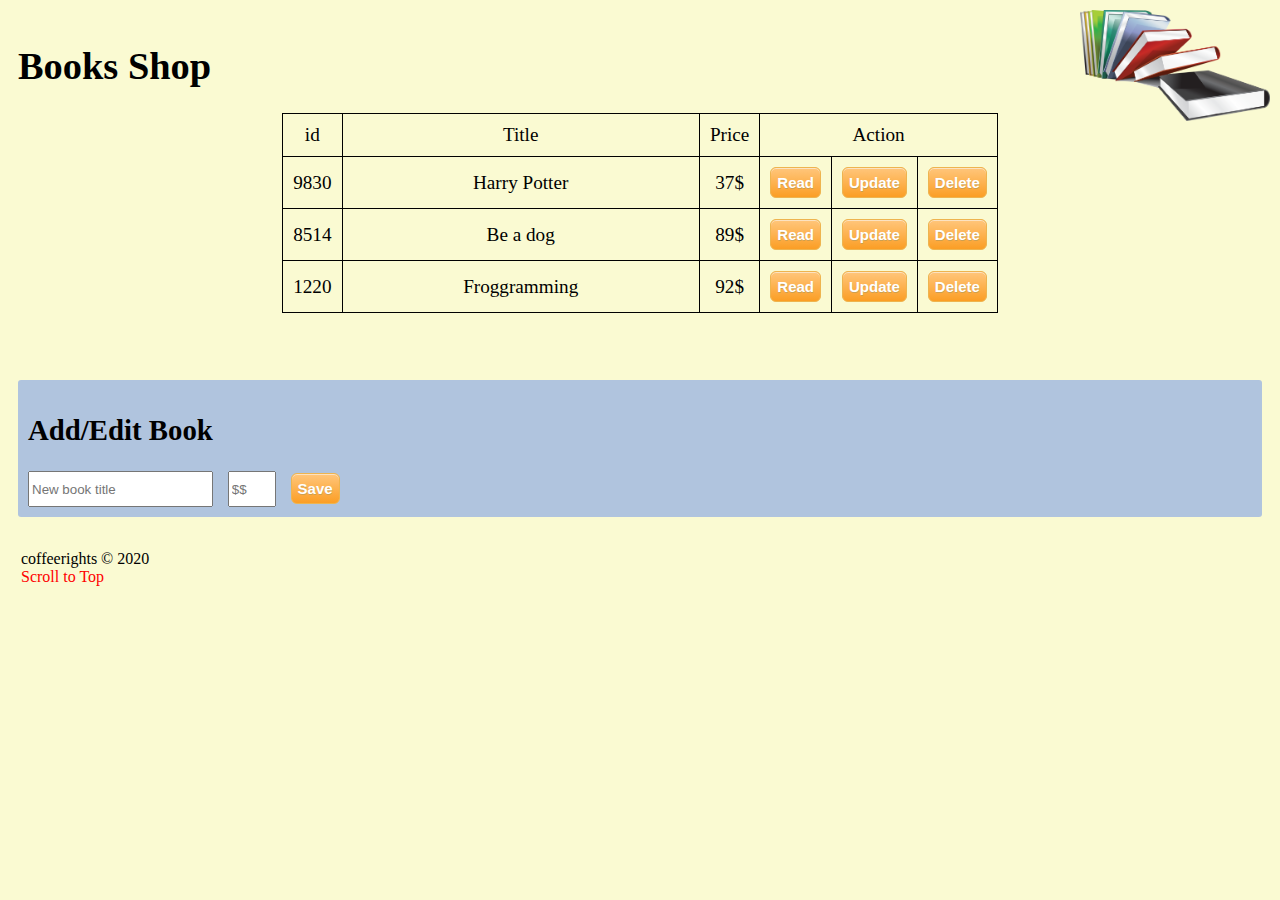
==== projs/books-shop/index.html @ bbbd85bc "initial commit" ====
<!DOCTYPE html>
<html lang="en">

<head>
    <meta charset="UTF-8">
    <meta name="viewport" content="width=device-width, initial-scale=1.0">
    <meta http-equiv="X-UA-Compatible" content="ie=edge">
    <title>Books shop</title>
    <script src="https://kit.fontawesome.com/080d8fc695.js" crossorigin="anonymous"></script>
    <link rel="stylesheet" href="css/main.css">
</head>

<body onload="onInit()">
    <header>
        <a name="top"></a>
        <h1>Books Shop</h1>
        <img src="img/logo.png" alt="Logo">
    </header>

    <table>
        <thead>
            <tr>
                <td class="sorter" onclick="onChangeSort('id')">id</td>
                <td class="book-title sorter" onclick="onChangeSort('name')">Title</td>
                <td class="sorter" onclick="onChangeSort('price')">Price</td>
                <td colspan="3">Action</td>
            </tr>
        </thead>
        <tbody class="book-table"></tbody>
    </table>

    <div class="page-btns">
        <button onclick="onChangePage(-1)"><i class="fas fa-arrow-circle-left"></i></button>
        <button onclick="onChangePage(1)"><i class="fas fa-arrow-circle-right"></i></button>
    </div>

    <section class="book-edit">
        <h2>Add/Edit Book</h2>
        <input placeholder="New book title" type="text" class="book-name" data-id="" />
        <input placeholder="$$" type="number" class="book-price" />
        <button class="btn" onclick="onSaveBook()">Save</button>
    </section>

    <section class="modal" hidden>
        <button class="btn" onclick="onCloseModal()">x</button>
        <h3></h3>
        <img src="" alt="Book image">
        <p>Book Price: <span></span></p>
        <p>Book rate:</p>
        <div class="minus-rate"></div>
        <span class="rate"></span>
        <div class="plus-rate"></div>
    </section>

    <a name="foot"></a>
    <footer>
        <p>coffeerights &copy; 2020 </p>
        <a href="#top">Scroll to Top</a>
    </footer>

    <script src="js/storage-service.js"></script>
    <script src="js/book-service.js"></script>
    <script src="js/book-controller.js"></script>
</body>

</html>
---- projs/books-shop/css/main.css ----
body {
    background-color: lightgoldenrodyellow;
    color: black;
    padding: 10px;
    font-size: 1.2rem;
    font-family: 'Trebuchet MS', 'Lucida Sans Unicode'
}

table {
    border-collapse: collapse;
    text-align: center;
    margin: auto;
    height: 200px;
}

table, td {
    border: black 1px solid;
}

td {
    padding: 10px;
}

.sorter:hover {
    cursor: pointer;
    background-color: lightcoral
}

.book-title {
    width: 50%;
}

.page-btns {
    margin: 15px;
    text-align: center;
}

input {
    transition: 0.3s;
}

input:focus {
    background-color: lightcyan;
}

.book-edit {
    background-color: lightsteelblue;
    padding: 10px;
    margin: 30px 0px;
    border-radius: 3px;
}

.book-edit input {
    margin-right: 10px;
    height: 30px;
}

.book-price {
    width: 40px;
}

.modal {
    background-color: darkslategray;
    color: wheat;
    padding: 10px;
    border-radius: 3px;
    text-align: center;
    position: absolute;
    top: 3%;
    left: 25%;
    width: 50%;
    opacity: 0;
    transition: opacity .3s;
    z-index: 2;
}

.modal button {
    text-align: center;
    height: 25px;
    width: 25px;
}

.plus-rate, .minus-rate {
    display: inline-block;
    margin: 0 10px;
}

.modal img {
    width: 180px;
}

footer {
    padding: 3px;
    font-size: 16px;
    bottom: 0;
    width: 40%;
}

footer a {
    color: #ff0000;
    color: rgb(255, 0, 0);
    text-decoration: none;
}

footer a:hover {
    color: gold;
    text-decoration: underline;
}

footer p {
    margin: 0;
    width: 80%;
}

header img {
    width: 190px;
    margin: 10px;
    position: absolute;
    right: 0;
    top: 0;
}

.btn {
    box-shadow: inset 0px 1px 0px 0px #fce2c1;
    background: linear-gradient(to bottom, #ffc477 5%, #fb9e25 100%);
    background-color: #ffc477;
    border-radius: 6px;
    border: 1px solid #eeb44f;
    display: inline-block;
    cursor: pointer;
    color: #ffffff;
    font-family: Arial;
    font-size: 15px;
    font-weight: bold;
    padding: 6px 6px;
    text-decoration: none;
    text-shadow: 0px 1px 0px #cc9f52;
}

.btn:hover {
    background: linear-gradient(to bottom, #fb9e25 5%, #ffc477 100%);
    background-color: #fb9e25;
}

.page-btns button {
    font-size: 35px;
    font-family: inherit;
    border: 0;
    padding: 0;
    width: 40px;
    background-color: Transparent;
    background-repeat: no-repeat;
    border: none;
}

.page-btns button:hover {
    cursor: pointer;
    color: rgb(153, 124, 124);
}
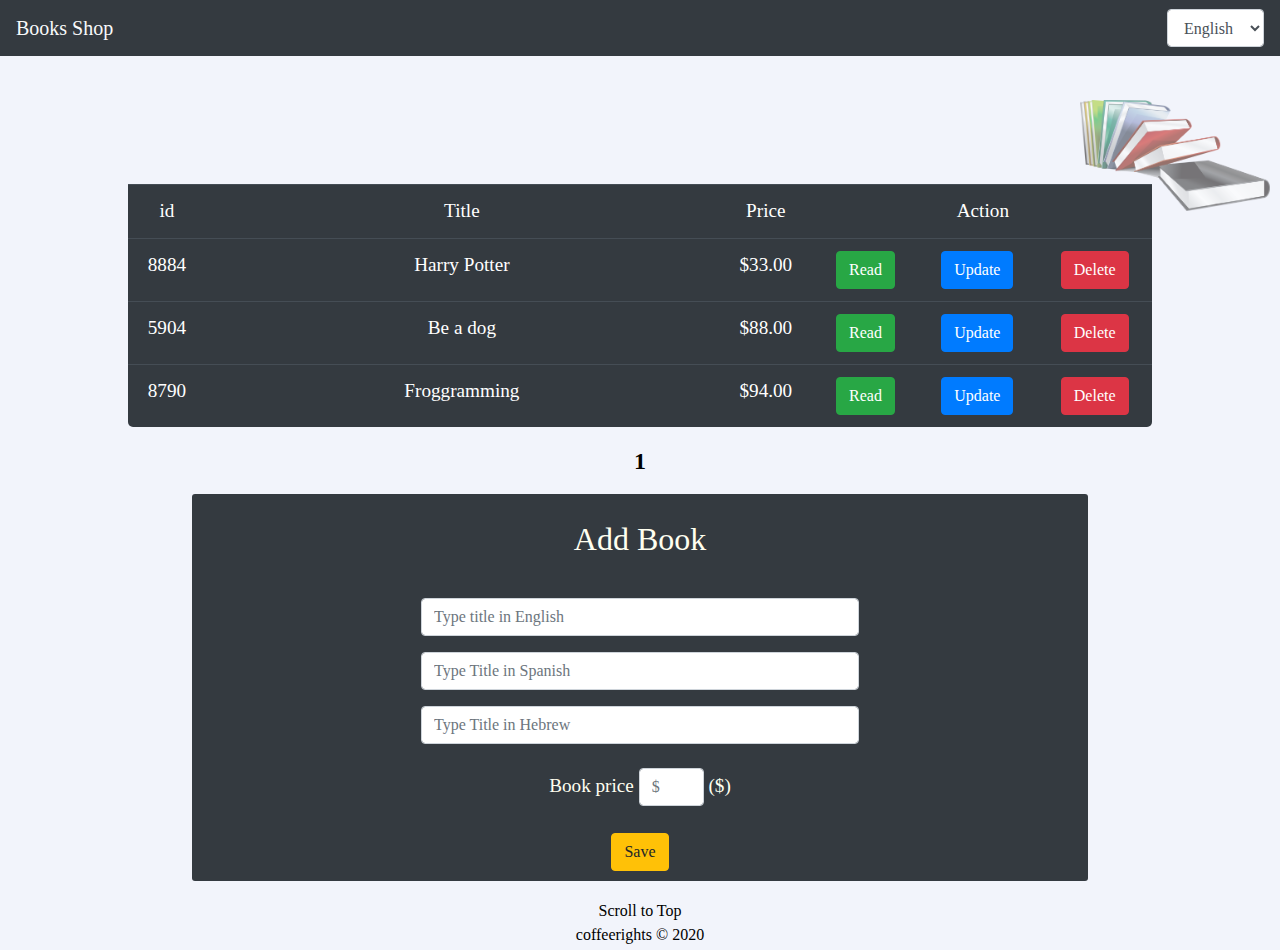
==== commit 1c3c616c: "add-new btn func" ====
--- a/projs/books-shop/index.html
+++ b/projs/books-shop/index.html
@@ -5,25 +5,44 @@
     <meta charset="UTF-8">
     <meta name="viewport" content="width=device-width, initial-scale=1.0">
     <meta http-equiv="X-UA-Compatible" content="ie=edge">
-    <title>Books shop</title>
+    <title data-trans="title">Books shop</title>
     <script src="https://kit.fontawesome.com/080d8fc695.js" crossorigin="anonymous"></script>
+    <!-- Bootstrap CSS -->
+    <link class="bs-link" rel="stylesheet"
+        href="https://stackpath.bootstrapcdn.com/bootstrap/4.3.1/css/bootstrap.min.css"
+        integrity="sha384-ggOyR0iXCbMQv3Xipma34MD+dH/1fQ784/j6cY/iJTQUOhcWr7x9JvoRxT2MZw1T" crossorigin="anonymous">
     <link rel="stylesheet" href="css/main.css">
 </head>
 
 <body onload="onInit()">
+
+    <nav class="navbar navbar-light bg-dark">
+        <a data-trans="title" class="navbar-brand text-light">Books Shop</a>
+        <form class="form-inline ">
+            <select class="form-control" onchange="onChangeLang(this.value)">
+                <option value="en">English</option>
+                <option value="he">עברית</option>
+                <option value="es">Spanish</option>
+            </select>
+        </form>
+      </nav>
+
+
+
     <header>
         <a name="top"></a>
-        <h1>Books Shop</h1>
-        <img src="img/logo.png" alt="Logo">
+        <img src="img/logo.png" alt="Logo"/>
     </header>
 
-    <table>
+
+
+    <table class="table table-hover table-dark">
         <thead>
             <tr>
-                <td class="sorter" onclick="onChangeSort('id')">id</td>
-                <td class="book-title sorter" onclick="onChangeSort('name')">Title</td>
-                <td class="sorter" onclick="onChangeSort('price')">Price</td>
-                <td colspan="3">Action</td>
+                <td scope="col" data-trans="id-td" class="sorter" onclick="onChangeSort('id')">id</td>
+                <td scope="col" data-trans="title-td" class="book-title-td sorter" onclick="onChangeSort('name')">Title</td>
+                <td data-trans="price-td" class="sorter" onclick="onChangeSort('price')">Price</td>
+                <td data-trans="action-td" colspan="3">Action</td>
             </tr>
         </thead>
         <tbody class="book-table"></tbody>
@@ -31,36 +50,84 @@
 
     <div class="page-btns">
         <button onclick="onChangePage(-1)"><i class="fas fa-arrow-circle-left"></i></button>
+        <span class="page-num mx-5 font-weight-bold"></span>
         <button onclick="onChangePage(1)"><i class="fas fa-arrow-circle-right"></i></button>
     </div>
+    
+    <section class="book-edit">
+        <h2 class="add-edit-book mb-4 p-3" data-trans="add-book">Add Book</h2>
+        <form class="add-book-form">
+            <div class="form-group en-name">
+                <label data-trans="title-in" class="title-in-english" hidden>Title in English</label>
+                <input data-trans="en-label" type="text" class="form-control" placeholder="English book name" required/>
+            </div>
+            <div class="form-group es-name">
+                <input data-trans="es-label" type="text" class="form-control" placeholder="Spanish book name" required/>
+            </div>
+            <div class="form-group he-name">
+                <input  data-trans="he-label" type="text" class="form-control" placeholder="Hebrew book name" required/>
+            </div>
+            <div class="form-group p-2">
+                <label data-trans="price-label">Book Price</label>
+                <input placeholder="$" type="number" class="form-control book-price" required/> ($)
+            </div>
 
-    <section class="book-edit">
-        <h2>Add/Edit Book</h2>
-        <input placeholder="New book title" type="text" class="book-name" data-id="" />
-        <input placeholder="$$" type="number" class="book-price" />
-        <button class="btn" onclick="onSaveBook()">Save</button>
+            <button type="button" data-trans="save-btn" class="btn btn-warning" onclick="onSaveBook()">Save</button>
+            <button type="button" data-trans="add-btn" class="btn add-new btn-warning" onclick="renderAddSection(false)" hidden>Add New</button>
+        </form>
+
     </section>
 
-    <section class="modal" hidden>
-        <button class="btn" onclick="onCloseModal()">x</button>
-        <h3></h3>
-        <img src="" alt="Book image">
-        <p>Book Price: <span></span></p>
-        <p>Book rate:</p>
-        <div class="minus-rate"></div>
-        <span class="rate"></span>
-        <div class="plus-rate"></div>
+        <!-- Modal -->
+<div class="modal fade" id="myModal" tabindex="-1" role="dialog" aria-labelledby="exampleModalLabel" aria-hidden="true">
+    <div class="modal-dialog" role="document">
+      <div class="modal-content">
+        <div class="modal-header">
+          <h5 class="modal-title" id="exampleModalLabel">Modal title</h5>
+          <button type="button" class="close" data-dismiss="modal" aria-label="Close">
+            <span aria-hidden="true">&times;</span>
+          </button>
+        </div>
+        <div class="modal-body">
+            <img src="" alt="Book image">
+            <p data-trans="lorem"></p>
+            <p> <span data-trans="price-modal">Book Price: </span><span class="book-price-modal"></span></p>
+            <p data-trans="rate-modal">Book rate:</p>
+            <div class="minus-rate"></div>
+            <span class="rate"></span>
+            <div class="plus-rate"></div>
+        </div>
+        <div class="modal-footer">
+          <button type="button" data-trans="close-modal" class="btn btn-secondary" data-dismiss="modal">Close</button>
+        </div>
+      </div>
+    </div>
+  </div>
+       
     </section>
 
     <a name="foot"></a>
     <footer>
-        <p>coffeerights &copy; 2020 </p>
-        <a href="#top">Scroll to Top</a>
+        <a href="#top" data-trans="scroll">Scroll to Top</a>
+        <p> <span data-trans="rights">coffeerights</span> &copy; 2020</p>
     </footer>
 
+    <!-- Bootstrap JS -->
+    <script src="https://code.jquery.com/jquery-3.4.1.slim.min.js"
+        integrity="sha384-J6qa4849blE2+poT4WnyKhv5vZF5SrPo0iEjwBvKU7imGFAV0wwj1yYfoRSJoZ+n"
+        crossorigin="anonymous"></script>
+    <script src="https://cdn.jsdelivr.net/npm/popper.js@1.16.0/dist/umd/popper.min.js"
+        integrity="sha384-Q6E9RHvbIyZFJoft+2mJbHaEWldlvI9IOYy5n3zV9zzTtmI3UksdQRVvoxMfooAo"
+        crossorigin="anonymous"></script>
+    <script src="https://stackpath.bootstrapcdn.com/bootstrap/4.4.1/js/bootstrap.min.js"
+        integrity="sha384-wfSDF2E50Y2D1uUdj0O3uMBJnjuUD4Ih7YwaYd1iqfktj0Uod8GCExl3Og8ifwB6"
+        crossorigin="anonymous"></script>
+
+    <script src="js/i18n-service.js"></script>
+    <script src="js/translations.js"></script>
     <script src="js/storage-service.js"></script>
     <script src="js/book-service.js"></script>
-    <script src="js/book-controller.js"></script>
+    <script src="js/main.js"></script>
 </body>
 
 </html>--- a/projs/books-shop/css/main.css
+++ b/projs/books-shop/css/main.css
@@ -1,20 +1,22 @@
 body {
-    background-color: lightgoldenrodyellow;
+    background-color: #f2f4fb;
     color: black;
-    padding: 10px;
     font-size: 1.2rem;
-    font-family: 'Trebuchet MS', 'Lucida Sans Unicode'
+    font-family: 'Trebuchet MS', 'Lucida Sans Unicode';
+    text-align: center;
+}
+
+body.rtl {
+    direction: rtl;
 }
 
 table {
-    border-collapse: collapse;
     text-align: center;
     margin: auto;
     height: 200px;
-}
-
-table, td {
-    border: black 1px solid;
+    border-bottom-left-radius: 5px;
+    border-bottom-right-radius: 5px;
+    width: 80% !important;
 }
 
 td {
@@ -26,13 +28,14 @@
     background-color: lightcoral
 }
 
-.book-title {
+.book-title-td {
     width: 50%;
 }
 
 .page-btns {
     margin: 15px;
     text-align: center;
+    direction: ltr;
 }
 
 input {
@@ -44,40 +47,28 @@
 }
 
 .book-edit {
-    background-color: lightsteelblue;
+    color: ivory;
+    background-color: #343a40;
     padding: 10px;
-    margin: 30px 0px;
+    margin: auto;
     border-radius: 3px;
+    width: 70%;
 }
 
-.book-edit input {
-    margin-right: 10px;
-    height: 30px;
+input.form-control {
+    margin: auto;
+    width: 50%;
 }
 
 .book-price {
-    width: 40px;
+    width: 65px !important;
+    display: inline-block;
+    margin: 5px;
 }
 
-.modal {
-    background-color: darkslategray;
-    color: wheat;
-    padding: 10px;
-    border-radius: 3px;
-    text-align: center;
-    position: absolute;
-    top: 3%;
-    left: 25%;
-    width: 50%;
-    opacity: 0;
-    transition: opacity .3s;
-    z-index: 2;
-}
-
-.modal button {
-    text-align: center;
-    height: 25px;
-    width: 25px;
+select.form-control:hover {
+    border: 1px solid rgb(109, 172, 255);
+    cursor: pointer;
 }
 
 .plus-rate, .minus-rate {
@@ -90,15 +81,15 @@
 }
 
 footer {
+    margin: 0;
+    margin-top: 15px;
     padding: 3px;
     font-size: 16px;
     bottom: 0;
-    width: 40%;
 }
 
 footer a {
-    color: #ff0000;
-    color: rgb(255, 0, 0);
+    color: #000000;
     text-decoration: none;
 }
 
@@ -109,7 +100,11 @@
 
 footer p {
     margin: 0;
-    width: 80%;
+}
+
+header {
+    margin-top: 10%;
+    ;
 }
 
 header img {
@@ -117,29 +112,16 @@
     margin: 10px;
     position: absolute;
     right: 0;
-    top: 0;
+    top: 10%;
+    z-index: -100;
+    opacity: 0.6;
 }
 
-.btn {
-    box-shadow: inset 0px 1px 0px 0px #fce2c1;
-    background: linear-gradient(to bottom, #ffc477 5%, #fb9e25 100%);
-    background-color: #ffc477;
-    border-radius: 6px;
-    border: 1px solid #eeb44f;
-    display: inline-block;
-    cursor: pointer;
-    color: #ffffff;
-    font-family: Arial;
-    font-size: 15px;
-    font-weight: bold;
-    padding: 6px 6px;
-    text-decoration: none;
-    text-shadow: 0px 1px 0px #cc9f52;
-}
-
-.btn:hover {
-    background: linear-gradient(to bottom, #fb9e25 5%, #ffc477 100%);
-    background-color: #fb9e25;
+.book-price-modal {
+    padding: 3px;
+    border-radius: 3px;
+    background-color: green;
+    color: ivory;
 }
 
 .page-btns button {
@@ -155,5 +137,13 @@
 
 .page-btns button:hover {
     cursor: pointer;
-    color: rgb(153, 124, 124);
+    color: #343a40;
+}
+
+.navbar-brand:hover {
+    cursor: pointer;
+}
+
+.page-num {
+    font-size: 24px;
 }